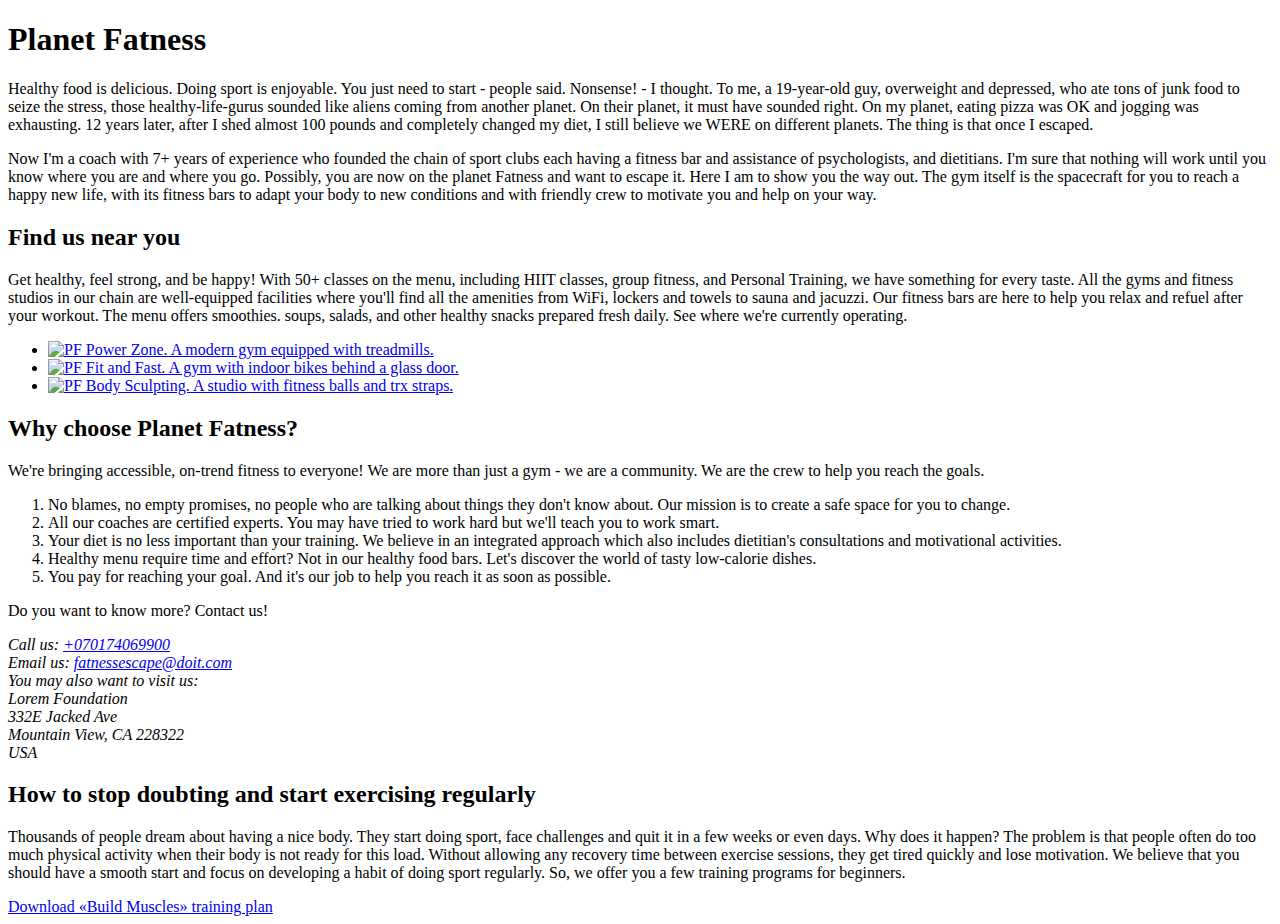
==== index.html @ dbf63983 "create index.html" ====
<!DOCTYPE html>
<html lang="en">
  <head>
    <meta charset="UTF-8" />
    <meta http-equiv="X-UA-Compatible" content="IE=edge" />
    <meta name="viewport" content="width=device-width, initial-scale=1.0" />
    <title>Document</title>
  </head>
  <body>
    <h1>Planet Fatness</h1>
    <p>
      Healthy food is delicious. Doing sport is enjoyable. You just need to
      start - people said. Nonsense! - I thought. To me, a 19-year-old guy,
      overweight and depressed, who ate tons of junk food to seize the stress,
      those healthy-life-gurus sounded like aliens coming from another planet.
      On their planet, it must have sounded right. On my planet, eating pizza
      was OK and jogging was exhausting. 12 years later, after I shed almost 100
      pounds and completely changed my diet, I still believe we WERE on
      different planets. The thing is that once I escaped.
    </p>
    <p>
      Now I'm a coach with 7+ years of experience who founded the chain of sport
      clubs each having a fitness bar and assistance of psychologists, and
      dietitians. I'm sure that nothing will work until you know where you are
      and where you go. Possibly, you are now on the planet Fatness and want to
      escape it. Here I am to show you the way out. The gym itself is the
      spacecraft for you to reach a happy new life, with its fitness bars to
      adapt your body to new conditions and with friendly crew to motivate you
      and help on your way.
    </p>
    <h2>Find us near you</h2>
    <p>
      Get healthy, feel strong, and be happy! With 50+ classes on the menu,
      including HIIT classes, group fitness, and Personal Training, we have
      something for every taste. All the gyms and fitness studios in our chain
      are well-equipped facilities where you'll find all the amenities from
      WiFi, lockers and towels to sauna and jacuzzi. Our fitness bars are here
      to help you relax and refuel after your workout. The menu offers
      smoothies. soups, salads, and other healthy snacks prepared fresh daily.
      See where we're currently operating.
    </p>
    <ul>
      <li>
        <a href="https://goo.gl/maps/qBnEfK5AingPLZgb9">
          <img
            src="https://ac.goit.global/fullstack/html-css-v2/module-1/autocheck/B031.jpg"
            alt="PF Power Zone. A modern gym equipped with treadmills."
            width="320"
        /></a>
      </li>
      <li>
        <a href="https://goo.gl/maps/WZ4K6XMvHU7FkgWB7">
          <img
            src="https://ac.goit.global/fullstack/html-css-v2/module-1/autocheck/B032.jpg"
            alt="PF Fit and Fast. A gym with indoor bikes behind a glass door."
            width="320"
          />
        </a>
      </li>
      <li>
        <a href="https://goo.gl/maps/UZqkiUqS6eWL5DJd7">
          <img
            src="https://ac.goit.global/fullstack/html-css-v2/module-1/autocheck/B033.jpg"
            alt="PF Body Sculpting. A studio with fitness balls and trx straps."
            width="320"
          />
        </a>
      </li>
    </ul>
    <h2>Why choose Planet Fatness?</h2>
    <p>
      We're bringing accessible, on-trend fitness to everyone! We are more than
      just a gym - we are a community. We are the crew to help you reach the
      goals.
    </p>
    <ol>
      <li>
        No blames, no empty promises, no people who are talking about things
        they don't know about. Our mission is to create a safe space for you to
        change.
      </li>
      <li>
        All our coaches are certified experts. You may have tried to work hard
        but we'll teach you to work smart.
      </li>
      <li>
        Your diet is no less important than your training. We believe in an
        integrated approach which also includes dietitian's consultations and
        motivational activities.
      </li>
      <li>
        Healthy menu require time and effort? Not in our healthy food bars.
        Let's discover the world of tasty low-calorie dishes.
      </li>
      <li>
        You pay for reaching your goal. And it's our job to help you reach it as
        soon as possible.
      </li>
    </ol>
    <p>Do you want to know more? Contact us!</p>
    <address>
      Call us: <a href="tel:+070174069900">+070174069900</a> <br />
      Email us:
      <a href="mailto:fatnessescape@doit.com">fatnessescape@doit.com</a> <br />
      You may also want to visit us: <br />
      Lorem Foundation <br />
      332E Jacked Ave <br />
      Mountain View, CA 228322 <br />
      USA
    </address>
    <h2>How to stop doubting and start exercising regularly</h2>
    <p>
      Thousands of people dream about having a nice body. They start doing
      sport, face challenges and quit it in a few weeks or even days. Why does
      it happen? The problem is that people often do too much physical activity
      when their body is not ready for this load. Without allowing any recovery
      time between exercise sessions, they get tired quickly and lose
      motivation. We believe that you should have a smooth start and focus on
      developing a habit of doing sport regularly. So, we offer you a few
      training programs for beginners.
    </p>
    <a
      href="https://ac.goit.global/fullstack/html-css-v2/module-1/autocheck/Build-Muscles.pdf"
      download="build-muscles-plan"
      >Download «Build Muscles» training plan</a
    >
  </body>
</html>
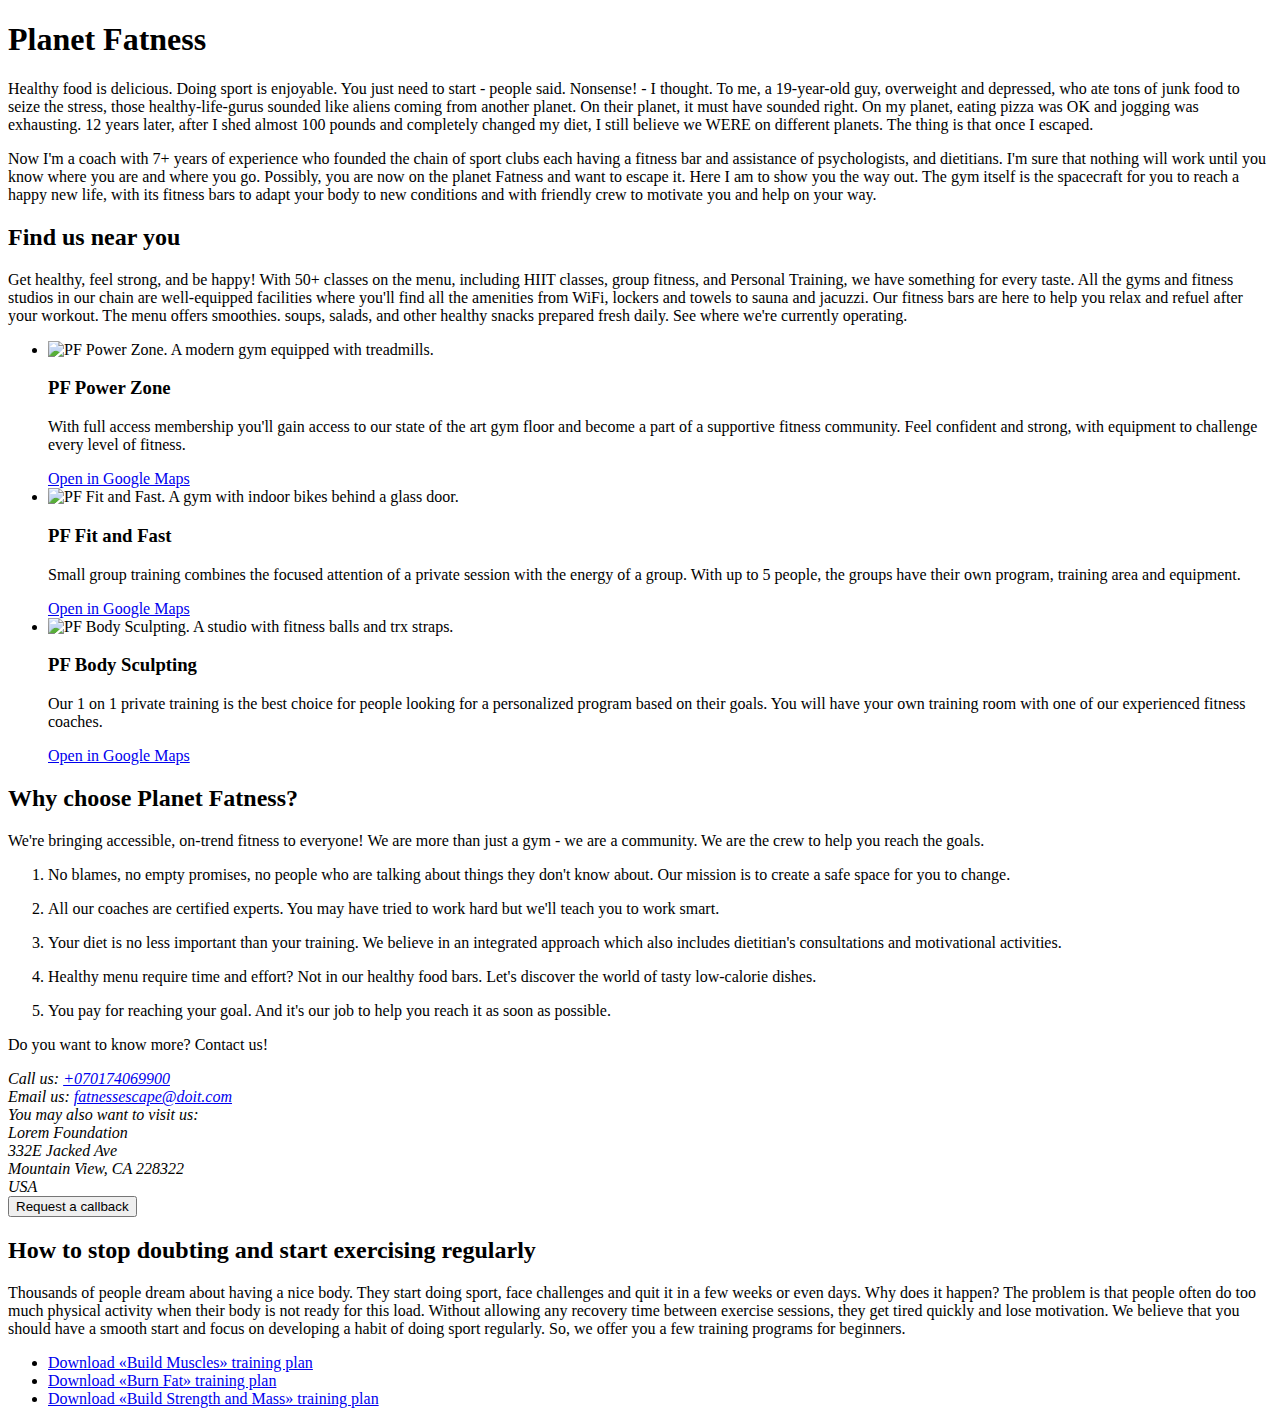
==== commit e2544e26: "modify index.html: add content, links" ====
--- a/index.html
+++ b/index.html
@@ -7,6 +7,7 @@
     <title>Document</title>
   </head>
   <body>
+    <!-- hero -->
     <h1>Planet Fatness</h1>
     <p>
       Healthy food is delicious. Doing sport is enjoyable. You just need to
@@ -28,6 +29,7 @@
       adapt your body to new conditions and with friendly crew to motivate you
       and help on your way.
     </p>
+    <!-- pics with links -->
     <h2>Find us near you</h2>
     <p>
       Get healthy, feel strong, and be happy! With 50+ classes on the menu,
@@ -41,32 +43,56 @@
     </p>
     <ul>
       <li>
-        <a href="https://goo.gl/maps/qBnEfK5AingPLZgb9">
-          <img
-            src="https://ac.goit.global/fullstack/html-css-v2/module-1/autocheck/B031.jpg"
-            alt="PF Power Zone. A modern gym equipped with treadmills."
-            width="320"
-        /></a>
-      </li>
-      <li>
-        <a href="https://goo.gl/maps/WZ4K6XMvHU7FkgWB7">
-          <img
-            src="https://ac.goit.global/fullstack/html-css-v2/module-1/autocheck/B032.jpg"
-            alt="PF Fit and Fast. A gym with indoor bikes behind a glass door."
-            width="320"
-          />
+        <img
+          src="https://ac.goit.global/fullstack/html-css-v2/module-1/autocheck/B031.jpg"
+          alt="PF Power Zone. A modern gym equipped with treadmills."
+          width="320"
+        />
+        <h3>PF Power Zone</h3>
+        <p>
+          With full access membership you'll gain access to our state of the art
+          gym floor and become a part of a supportive fitness community. Feel
+          confident and strong, with equipment to challenge every level of
+          fitness.
+        </p>
+        <a href="https://goo.gl/maps/qBnEfK5AingPLZgb9" target="_blank"
+          >Open in Google Maps
         </a>
       </li>
       <li>
-        <a href="https://goo.gl/maps/UZqkiUqS6eWL5DJd7">
-          <img
-            src="https://ac.goit.global/fullstack/html-css-v2/module-1/autocheck/B033.jpg"
-            alt="PF Body Sculpting. A studio with fitness balls and trx straps."
-            width="320"
-          />
+        <img
+          src="https://ac.goit.global/fullstack/html-css-v2/module-1/autocheck/B032.jpg"
+          alt="PF Fit and Fast. A gym with indoor bikes behind a glass door."
+          width="320"
+        />
+        <h3>PF Fit and Fast</h3>
+        <p>
+          Small group training combines the focused attention of a private
+          session with the energy of a group. With up to 5 people, the groups
+          have their own program, training area and equipment.
+        </p>
+        <a href="https://goo.gl/maps/WZ4K6XMvHU7FkgWB7" target="_blank">
+          Open in Google Maps
+        </a>
+      </li>
+      <li>
+        <img
+          src="https://ac.goit.global/fullstack/html-css-v2/module-1/autocheck/B033.jpg"
+          alt="PF Body Sculpting. A studio with fitness balls and trx straps."
+          width="320"
+        />
+        <h3>PF Body Sculpting</h3>
+        <p>
+          Our 1 on 1 private training is the best choice for people looking for
+          a personalized program based on their goals. You will have your own
+          training room with one of our experienced fitness coaches.
+        </p>
+        <a href="https://goo.gl/maps/UZqkiUqS6eWL5DJd7" target="_blank">
+          Open in Google Maps
         </a>
       </li>
     </ul>
+    <!-- why choose -->
     <h2>Why choose Planet Fatness?</h2>
     <p>
       We're bringing accessible, on-trend fitness to everyone! We are more than
@@ -75,26 +101,36 @@
     </p>
     <ol>
       <li>
-        No blames, no empty promises, no people who are talking about things
-        they don't know about. Our mission is to create a safe space for you to
-        change.
+        <p>
+          No blames, no empty promises, no people who are talking about things
+          they don't know about. Our mission is to create a safe space for you
+          to change.
+        </p>
       </li>
       <li>
-        All our coaches are certified experts. You may have tried to work hard
-        but we'll teach you to work smart.
+        <p>
+          All our coaches are certified experts. You may have tried to work hard
+          but we'll teach you to work smart.
+        </p>
       </li>
       <li>
-        Your diet is no less important than your training. We believe in an
-        integrated approach which also includes dietitian's consultations and
-        motivational activities.
+        <p>
+          Your diet is no less important than your training. We believe in an
+          integrated approach which also includes dietitian's consultations and
+          motivational activities.
+        </p>
       </li>
       <li>
-        Healthy menu require time and effort? Not in our healthy food bars.
-        Let's discover the world of tasty low-calorie dishes.
+        <p>
+          Healthy menu require time and effort? Not in our healthy food bars.
+          Let's discover the world of tasty low-calorie dishes.
+        </p>
       </li>
       <li>
-        You pay for reaching your goal. And it's our job to help you reach it as
-        soon as possible.
+        <p>
+          You pay for reaching your goal. And it's our job to help you reach it
+          as soon as possible.
+        </p>
       </li>
     </ol>
     <p>Do you want to know more? Contact us!</p>
@@ -108,6 +144,7 @@
       Mountain View, CA 228322 <br />
       USA
     </address>
+    <button type="button">Request a callback</button>
     <h2>How to stop doubting and start exercising regularly</h2>
     <p>
       Thousands of people dream about having a nice body. They start doing
@@ -119,10 +156,29 @@
       developing a habit of doing sport regularly. So, we offer you a few
       training programs for beginners.
     </p>
-    <a
-      href="https://ac.goit.global/fullstack/html-css-v2/module-1/autocheck/Build-Muscles.pdf"
-      download="build-muscles-plan"
-      >Download «Build Muscles» training plan</a
-    >
+    <!-- programs -->
+    <ul>
+      <li>
+        <a
+          href="https://ac.goit.global/fullstack/html-css-v2/module-1/autocheck/Build-Muscles.pdf"
+          download="build-muscles-plan"
+          >Download «Build Muscles» training plan</a
+        >
+      </li>
+      <li>
+        <a
+          href="https://ac.goit.global/fullstack/html-css-v2/module-1/autocheck/Burn-Fat.pdf"
+          download="burn-fat-plan"
+          >Download «Burn Fat» training plan</a
+        >
+      </li>
+      <li>
+        <a
+          href="https://ac.goit.global/fullstack/html-css-v2/module-1/autocheck/Build-Strength&Mass.pdf"
+          download="strength-and-mass-plan"
+          >Download «Build Strength and Mass» training plan</a
+        >
+      </li>
+    </ul>
   </body>
 </html>
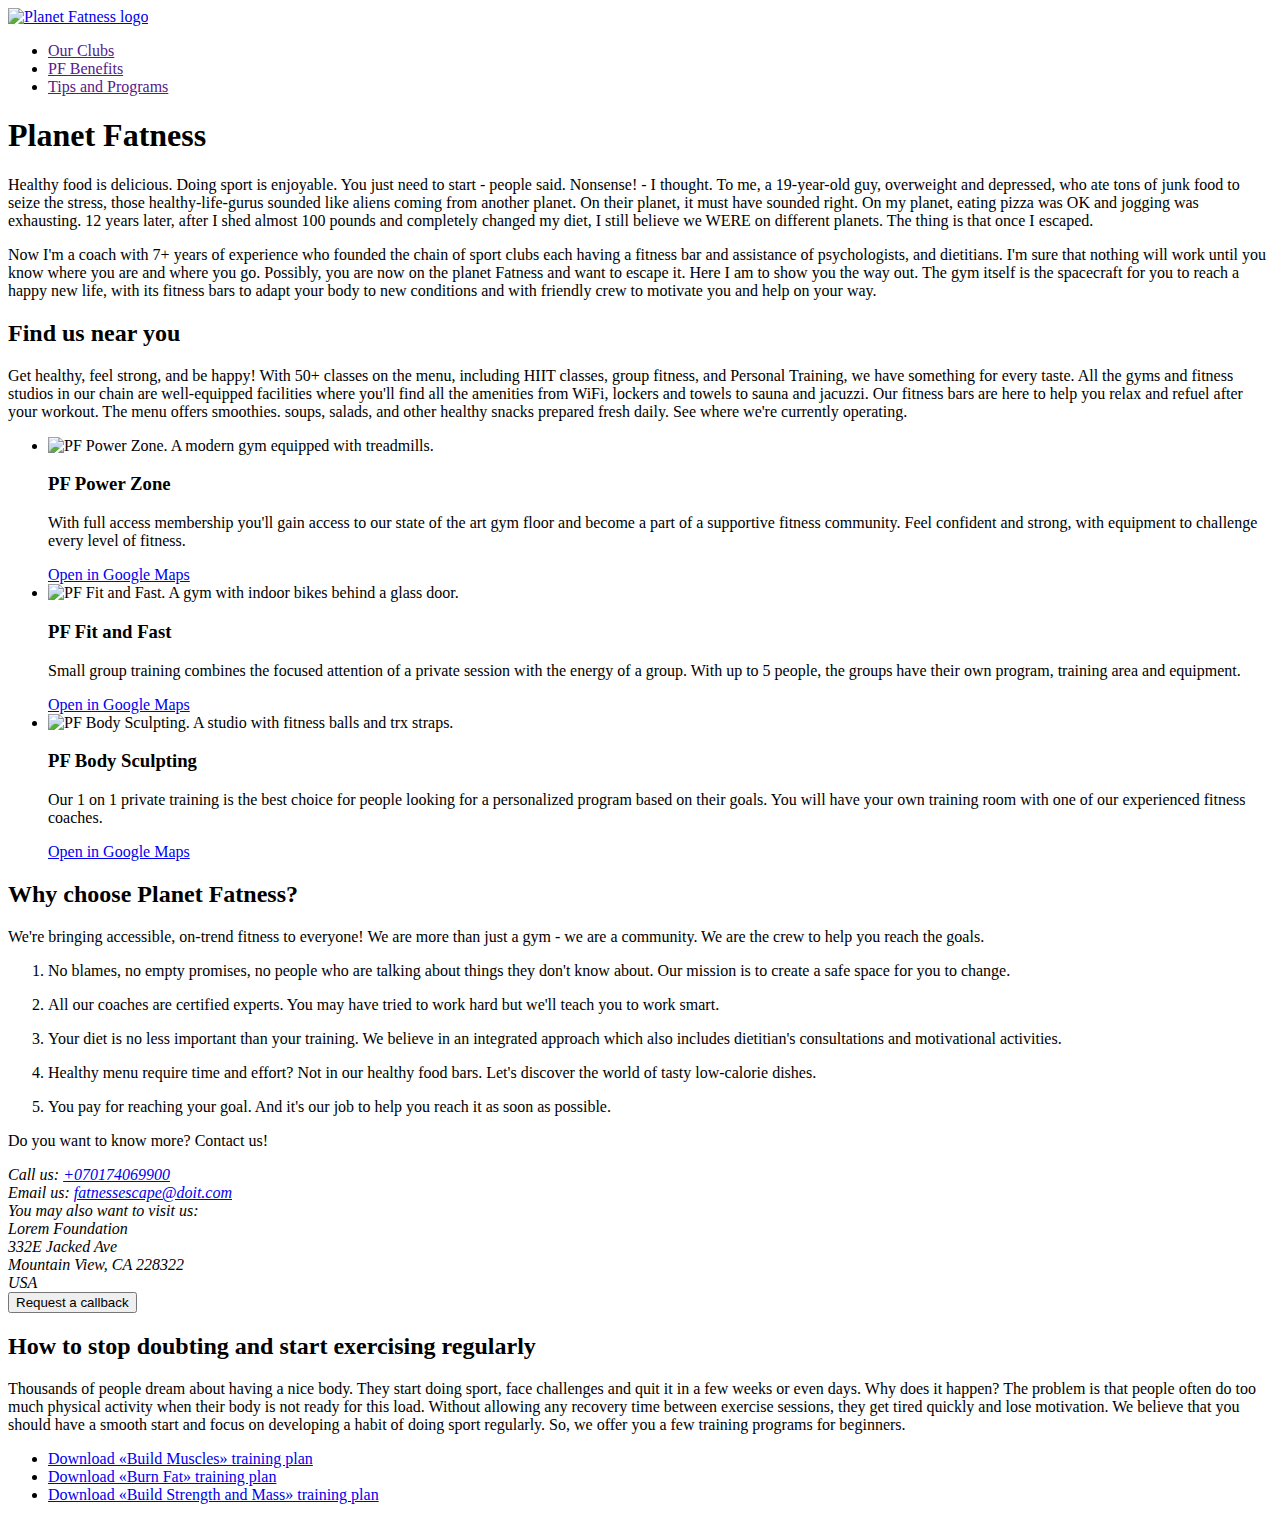
==== commit 3d22b6dd: "add header with logo and nav" ====
--- a/index.html
+++ b/index.html
@@ -7,6 +7,27 @@
     <title>Document</title>
   </head>
   <body>
+    <header>
+      <!-- logo -->
+      <a href="/">
+        <img
+          src="https://ac.goit.global/fullstack/html-css-v2/module-1/autocheck/b04pflogo.svg"
+          alt="Planet Fatness logo"
+          width="40"
+          height="40"
+        />
+      </a>
+      <!-- nav -->
+      <nav>
+        <ul>
+          <li>
+            <a href="">Our Clubs</a>
+          </li>
+          <li><a href="">PF Benefits</a></li>
+          <li><a href="">Tips and Programs</a></li>
+        </ul>
+      </nav>
+    </header>
     <!-- hero -->
     <h1>Planet Fatness</h1>
     <p>
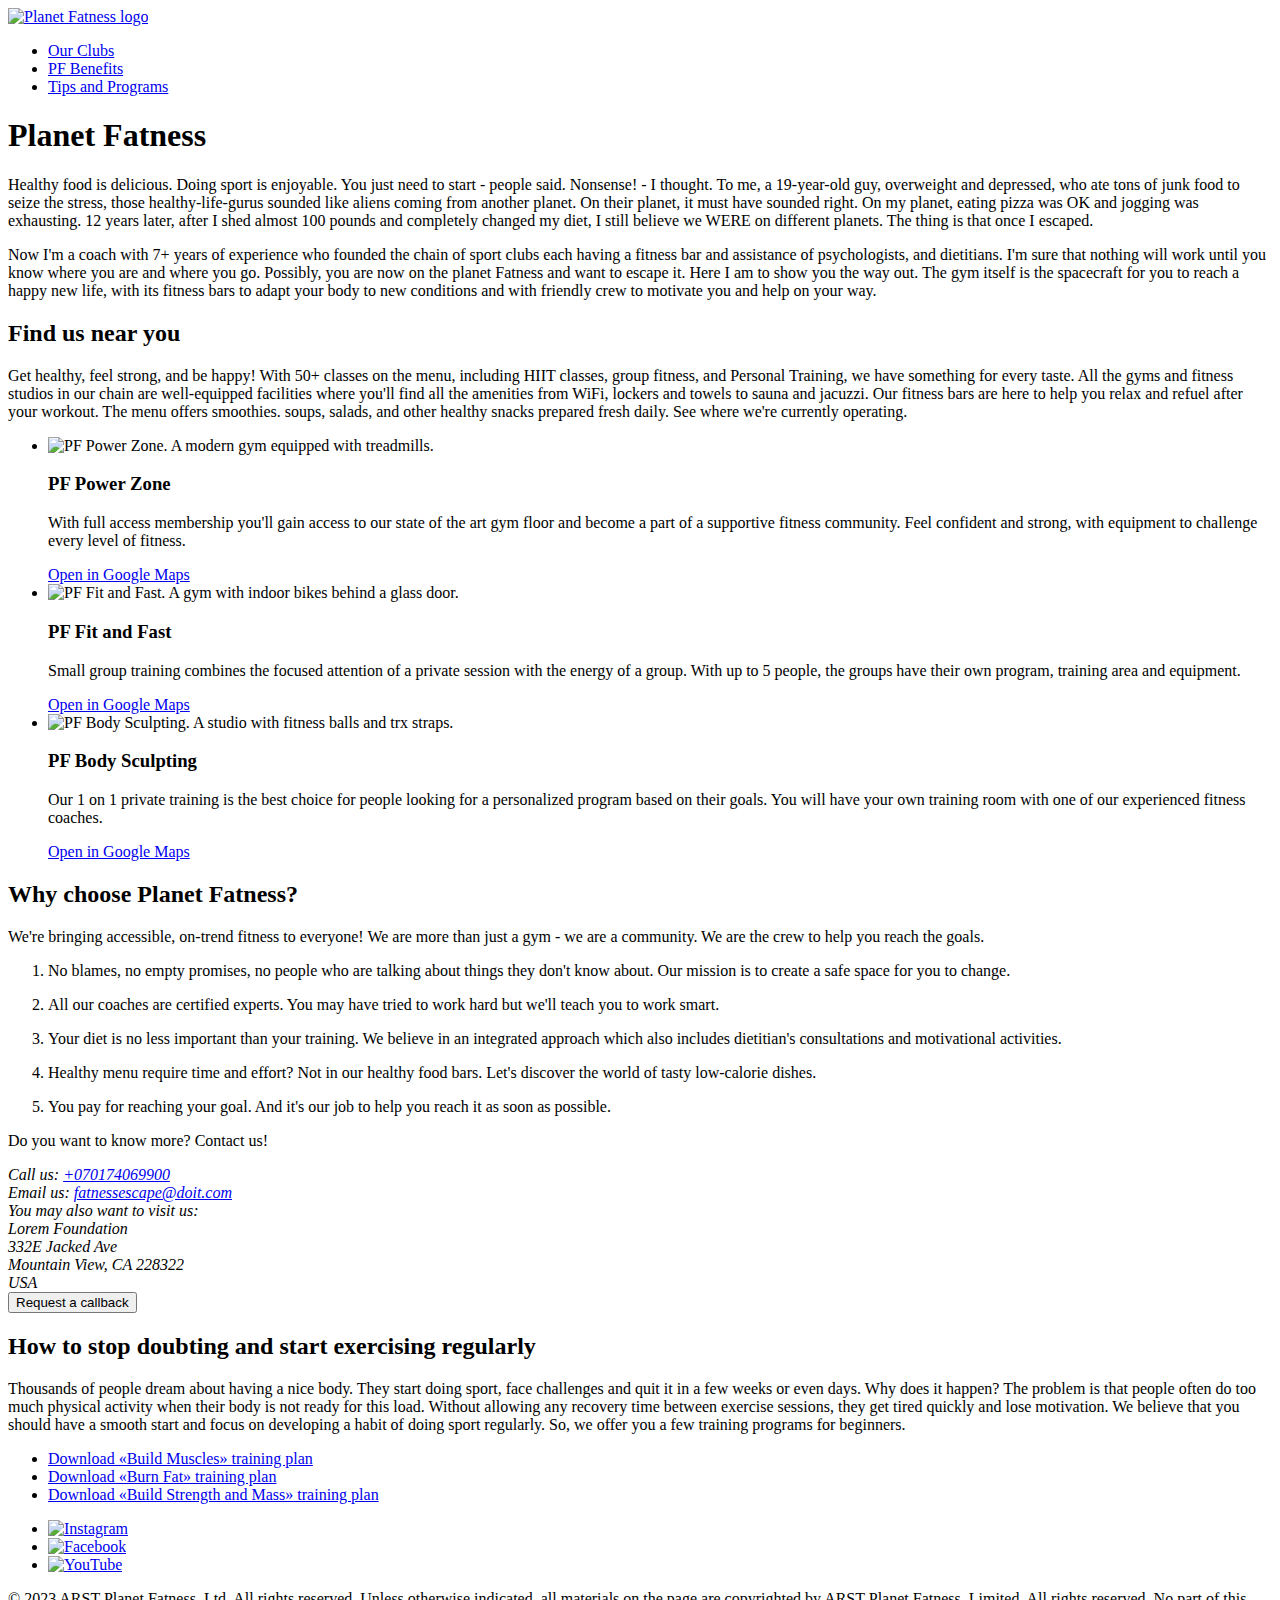
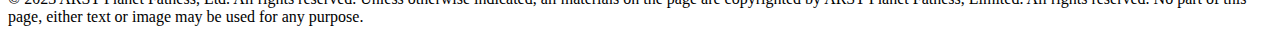
==== commit a1a33381: "add nav anchors, main, footer and sections - all the structural markup needed" ====
--- a/index.html
+++ b/index.html
@@ -21,185 +21,239 @@
       <nav>
         <ul>
           <li>
-            <a href="">Our Clubs</a>
-          </li>
-          <li><a href="">PF Benefits</a></li>
-          <li><a href="">Tips and Programs</a></li>
+            <a href="#clubs">Our Clubs</a>
+          </li>
+          <li><a href="#benefits">PF Benefits</a></li>
+          <li><a href="#programs">Tips and Programs</a></li>
         </ul>
       </nav>
     </header>
-    <!-- hero -->
-    <h1>Planet Fatness</h1>
-    <p>
-      Healthy food is delicious. Doing sport is enjoyable. You just need to
-      start - people said. Nonsense! - I thought. To me, a 19-year-old guy,
-      overweight and depressed, who ate tons of junk food to seize the stress,
-      those healthy-life-gurus sounded like aliens coming from another planet.
-      On their planet, it must have sounded right. On my planet, eating pizza
-      was OK and jogging was exhausting. 12 years later, after I shed almost 100
-      pounds and completely changed my diet, I still believe we WERE on
-      different planets. The thing is that once I escaped.
-    </p>
-    <p>
-      Now I'm a coach with 7+ years of experience who founded the chain of sport
-      clubs each having a fitness bar and assistance of psychologists, and
-      dietitians. I'm sure that nothing will work until you know where you are
-      and where you go. Possibly, you are now on the planet Fatness and want to
-      escape it. Here I am to show you the way out. The gym itself is the
-      spacecraft for you to reach a happy new life, with its fitness bars to
-      adapt your body to new conditions and with friendly crew to motivate you
-      and help on your way.
-    </p>
-    <!-- pics with links -->
-    <h2>Find us near you</h2>
-    <p>
-      Get healthy, feel strong, and be happy! With 50+ classes on the menu,
-      including HIIT classes, group fitness, and Personal Training, we have
-      something for every taste. All the gyms and fitness studios in our chain
-      are well-equipped facilities where you'll find all the amenities from
-      WiFi, lockers and towels to sauna and jacuzzi. Our fitness bars are here
-      to help you relax and refuel after your workout. The menu offers
-      smoothies. soups, salads, and other healthy snacks prepared fresh daily.
-      See where we're currently operating.
-    </p>
-    <ul>
-      <li>
-        <img
-          src="https://ac.goit.global/fullstack/html-css-v2/module-1/autocheck/B031.jpg"
-          alt="PF Power Zone. A modern gym equipped with treadmills."
-          width="320"
-        />
-        <h3>PF Power Zone</h3>
+    <main>
+      <!-- hero -->
+      <h1>Planet Fatness</h1>
+      <p>
+        Healthy food is delicious. Doing sport is enjoyable. You just need to
+        start - people said. Nonsense! - I thought. To me, a 19-year-old guy,
+        overweight and depressed, who ate tons of junk food to seize the stress,
+        those healthy-life-gurus sounded like aliens coming from another planet.
+        On their planet, it must have sounded right. On my planet, eating pizza
+        was OK and jogging was exhausting. 12 years later, after I shed almost
+        100 pounds and completely changed my diet, I still believe we WERE on
+        different planets. The thing is that once I escaped.
+      </p>
+      <p>
+        Now I'm a coach with 7+ years of experience who founded the chain of
+        sport clubs each having a fitness bar and assistance of psychologists,
+        and dietitians. I'm sure that nothing will work until you know where you
+        are and where you go. Possibly, you are now on the planet Fatness and
+        want to escape it. Here I am to show you the way out. The gym itself is
+        the spacecraft for you to reach a happy new life, with its fitness bars
+        to adapt your body to new conditions and with friendly crew to motivate
+        you and help on your way.
+      </p>
+      <section>
+        <h2 id="clubs">Find us near you</h2>
         <p>
-          With full access membership you'll gain access to our state of the art
-          gym floor and become a part of a supportive fitness community. Feel
-          confident and strong, with equipment to challenge every level of
-          fitness.
+          Get healthy, feel strong, and be happy! With 50+ classes on the menu,
+          including HIIT classes, group fitness, and Personal Training, we have
+          something for every taste. All the gyms and fitness studios in our
+          chain are well-equipped facilities where you'll find all the amenities
+          from WiFi, lockers and towels to sauna and jacuzzi. Our fitness bars
+          are here to help you relax and refuel after your workout. The menu
+          offers smoothies. soups, salads, and other healthy snacks prepared
+          fresh daily. See where we're currently operating.
         </p>
-        <a href="https://goo.gl/maps/qBnEfK5AingPLZgb9" target="_blank"
-          >Open in Google Maps
-        </a>
-      </li>
-      <li>
-        <img
-          src="https://ac.goit.global/fullstack/html-css-v2/module-1/autocheck/B032.jpg"
-          alt="PF Fit and Fast. A gym with indoor bikes behind a glass door."
-          width="320"
-        />
-        <h3>PF Fit and Fast</h3>
+        <!-- pics with links -->
+        <ul>
+          <li>
+            <img
+              src="https://ac.goit.global/fullstack/html-css-v2/module-1/autocheck/B031.jpg"
+              alt="PF Power Zone. A modern gym equipped with treadmills."
+              width="320"
+            />
+            <h3>PF Power Zone</h3>
+            <p>
+              With full access membership you'll gain access to our state of the
+              art gym floor and become a part of a supportive fitness community.
+              Feel confident and strong, with equipment to challenge every level
+              of fitness.
+            </p>
+            <a href="https://goo.gl/maps/qBnEfK5AingPLZgb9" target="_blank"
+              >Open in Google Maps
+            </a>
+          </li>
+          <li>
+            <img
+              src="https://ac.goit.global/fullstack/html-css-v2/module-1/autocheck/B032.jpg"
+              alt="PF Fit and Fast. A gym with indoor bikes behind a glass door."
+              width="320"
+            />
+            <h3>PF Fit and Fast</h3>
+            <p>
+              Small group training combines the focused attention of a private
+              session with the energy of a group. With up to 5 people, the
+              groups have their own program, training area and equipment.
+            </p>
+            <a href="https://goo.gl/maps/WZ4K6XMvHU7FkgWB7" target="_blank">
+              Open in Google Maps
+            </a>
+          </li>
+          <li>
+            <img
+              src="https://ac.goit.global/fullstack/html-css-v2/module-1/autocheck/B033.jpg"
+              alt="PF Body Sculpting. A studio with fitness balls and trx straps."
+              width="320"
+            />
+            <h3>PF Body Sculpting</h3>
+            <p>
+              Our 1 on 1 private training is the best choice for people looking
+              for a personalized program based on their goals. You will have
+              your own training room with one of our experienced fitness
+              coaches.
+            </p>
+            <a href="https://goo.gl/maps/UZqkiUqS6eWL5DJd7" target="_blank">
+              Open in Google Maps
+            </a>
+          </li>
+        </ul>
+      </section>
+      <section>
+        <!-- why choose -->
+        <h2 id="benefits">Why choose Planet Fatness?</h2>
         <p>
-          Small group training combines the focused attention of a private
-          session with the energy of a group. With up to 5 people, the groups
-          have their own program, training area and equipment.
+          We're bringing accessible, on-trend fitness to everyone! We are more
+          than just a gym - we are a community. We are the crew to help you
+          reach the goals.
         </p>
-        <a href="https://goo.gl/maps/WZ4K6XMvHU7FkgWB7" target="_blank">
-          Open in Google Maps
-        </a>
-      </li>
-      <li>
-        <img
-          src="https://ac.goit.global/fullstack/html-css-v2/module-1/autocheck/B033.jpg"
-          alt="PF Body Sculpting. A studio with fitness balls and trx straps."
-          width="320"
-        />
-        <h3>PF Body Sculpting</h3>
+        <ol>
+          <li>
+            <p>
+              No blames, no empty promises, no people who are talking about
+              things they don't know about. Our mission is to create a safe
+              space for you to change.
+            </p>
+          </li>
+          <li>
+            <p>
+              All our coaches are certified experts. You may have tried to work
+              hard but we'll teach you to work smart.
+            </p>
+          </li>
+          <li>
+            <p>
+              Your diet is no less important than your training. We believe in
+              an integrated approach which also includes dietitian's
+              consultations and motivational activities.
+            </p>
+          </li>
+          <li>
+            <p>
+              Healthy menu require time and effort? Not in our healthy food
+              bars. Let's discover the world of tasty low-calorie dishes.
+            </p>
+          </li>
+          <li>
+            <p>
+              You pay for reaching your goal. And it's our job to help you reach
+              it as soon as possible.
+            </p>
+          </li>
+        </ol>
+        <p>Do you want to know more? Contact us!</p>
+        <address>
+          Call us: <a href="tel:+070174069900">+070174069900</a> <br />
+          Email us:
+          <a href="mailto:fatnessescape@doit.com">fatnessescape@doit.com</a>
+          <br />
+          You may also want to visit us: <br />
+          Lorem Foundation <br />
+          332E Jacked Ave <br />
+          Mountain View, CA 228322 <br />
+          USA
+        </address>
+        <button type="button">Request a callback</button>
+      </section>
+      <section>
+        <h2 id="programs">
+          How to stop doubting and start exercising regularly
+        </h2>
         <p>
-          Our 1 on 1 private training is the best choice for people looking for
-          a personalized program based on their goals. You will have your own
-          training room with one of our experienced fitness coaches.
+          Thousands of people dream about having a nice body. They start doing
+          sport, face challenges and quit it in a few weeks or even days. Why
+          does it happen? The problem is that people often do too much physical
+          activity when their body is not ready for this load. Without allowing
+          any recovery time between exercise sessions, they get tired quickly
+          and lose motivation. We believe that you should have a smooth start
+          and focus on developing a habit of doing sport regularly. So, we offer
+          you a few training programs for beginners.
         </p>
-        <a href="https://goo.gl/maps/UZqkiUqS6eWL5DJd7" target="_blank">
-          Open in Google Maps
-        </a>
-      </li>
-    </ul>
-    <!-- why choose -->
-    <h2>Why choose Planet Fatness?</h2>
-    <p>
-      We're bringing accessible, on-trend fitness to everyone! We are more than
-      just a gym - we are a community. We are the crew to help you reach the
-      goals.
-    </p>
-    <ol>
-      <li>
-        <p>
-          No blames, no empty promises, no people who are talking about things
-          they don't know about. Our mission is to create a safe space for you
-          to change.
-        </p>
-      </li>
-      <li>
-        <p>
-          All our coaches are certified experts. You may have tried to work hard
-          but we'll teach you to work smart.
-        </p>
-      </li>
-      <li>
-        <p>
-          Your diet is no less important than your training. We believe in an
-          integrated approach which also includes dietitian's consultations and
-          motivational activities.
-        </p>
-      </li>
-      <li>
-        <p>
-          Healthy menu require time and effort? Not in our healthy food bars.
-          Let's discover the world of tasty low-calorie dishes.
-        </p>
-      </li>
-      <li>
-        <p>
-          You pay for reaching your goal. And it's our job to help you reach it
-          as soon as possible.
-        </p>
-      </li>
-    </ol>
-    <p>Do you want to know more? Contact us!</p>
-    <address>
-      Call us: <a href="tel:+070174069900">+070174069900</a> <br />
-      Email us:
-      <a href="mailto:fatnessescape@doit.com">fatnessescape@doit.com</a> <br />
-      You may also want to visit us: <br />
-      Lorem Foundation <br />
-      332E Jacked Ave <br />
-      Mountain View, CA 228322 <br />
-      USA
-    </address>
-    <button type="button">Request a callback</button>
-    <h2>How to stop doubting and start exercising regularly</h2>
-    <p>
-      Thousands of people dream about having a nice body. They start doing
-      sport, face challenges and quit it in a few weeks or even days. Why does
-      it happen? The problem is that people often do too much physical activity
-      when their body is not ready for this load. Without allowing any recovery
-      time between exercise sessions, they get tired quickly and lose
-      motivation. We believe that you should have a smooth start and focus on
-      developing a habit of doing sport regularly. So, we offer you a few
-      training programs for beginners.
-    </p>
-    <!-- programs -->
-    <ul>
-      <li>
-        <a
-          href="https://ac.goit.global/fullstack/html-css-v2/module-1/autocheck/Build-Muscles.pdf"
-          download="build-muscles-plan"
-          >Download «Build Muscles» training plan</a
-        >
-      </li>
-      <li>
-        <a
-          href="https://ac.goit.global/fullstack/html-css-v2/module-1/autocheck/Burn-Fat.pdf"
-          download="burn-fat-plan"
-          >Download «Burn Fat» training plan</a
-        >
-      </li>
-      <li>
-        <a
-          href="https://ac.goit.global/fullstack/html-css-v2/module-1/autocheck/Build-Strength&Mass.pdf"
-          download="strength-and-mass-plan"
-          >Download «Build Strength and Mass» training plan</a
-        >
-      </li>
-    </ul>
+        <!-- programs -->
+        <ul>
+          <li>
+            <a
+              href="https://ac.goit.global/fullstack/html-css-v2/module-1/autocheck/Build-Muscles.pdf"
+              download="build-muscles-plan"
+              >Download «Build Muscles» training plan</a
+            >
+          </li>
+          <li>
+            <a
+              href="https://ac.goit.global/fullstack/html-css-v2/module-1/autocheck/Burn-Fat.pdf"
+              download="burn-fat-plan"
+              >Download «Burn Fat» training plan</a
+            >
+          </li>
+          <li>
+            <a
+              href="https://ac.goit.global/fullstack/html-css-v2/module-1/autocheck/Build-Strength&Mass.pdf"
+              download="strength-and-mass-plan"
+              >Download «Build Strength and Mass» training plan</a
+            >
+          </li>
+        </ul>
+      </section>
+    </main>
+    <footer>
+      <ul>
+        <li>
+          <a href="https://www.instagram.com/" target="_blank">
+            <img
+              src="https://ac.goit.global/fullstack/html-css-v2/module-1/autocheck/b04insta.svg"
+              alt="Instagram"
+              width="32"
+              height="32"
+            />
+          </a>
+        </li>
+        <li>
+          <a href="https://www.facebook.com/" target="_blank">
+            <img
+              src="https://ac.goit.global/fullstack/html-css-v2/module-1/autocheck/b04facebook.svg"
+              alt="Facebook"
+              width="32"
+              height="32"
+            />
+          </a>
+        </li>
+        <li>
+          <a href="https://www.youtube.com/" target="_blank">
+            <img
+              src="https://ac.goit.global/fullstack/html-css-v2/module-1/autocheck/b04youtube.svg"
+              alt="YouTube"
+              width="32"
+              height="32"
+            />
+          </a>
+        </li>
+      </ul>
+      <p>
+        &copy; 2023 ARST Planet Fatness, Ltd. All rights reserved. Unless
+        otherwise indicated, all materials on the page are copyrighted by ARST
+        Planet Fatness, Limited. All rights reserved. No part of this page,
+        either text or image may be used for any purpose.
+      </p>
+    </footer>
   </body>
+
+  <!-- add anchors and main -->
 </html>
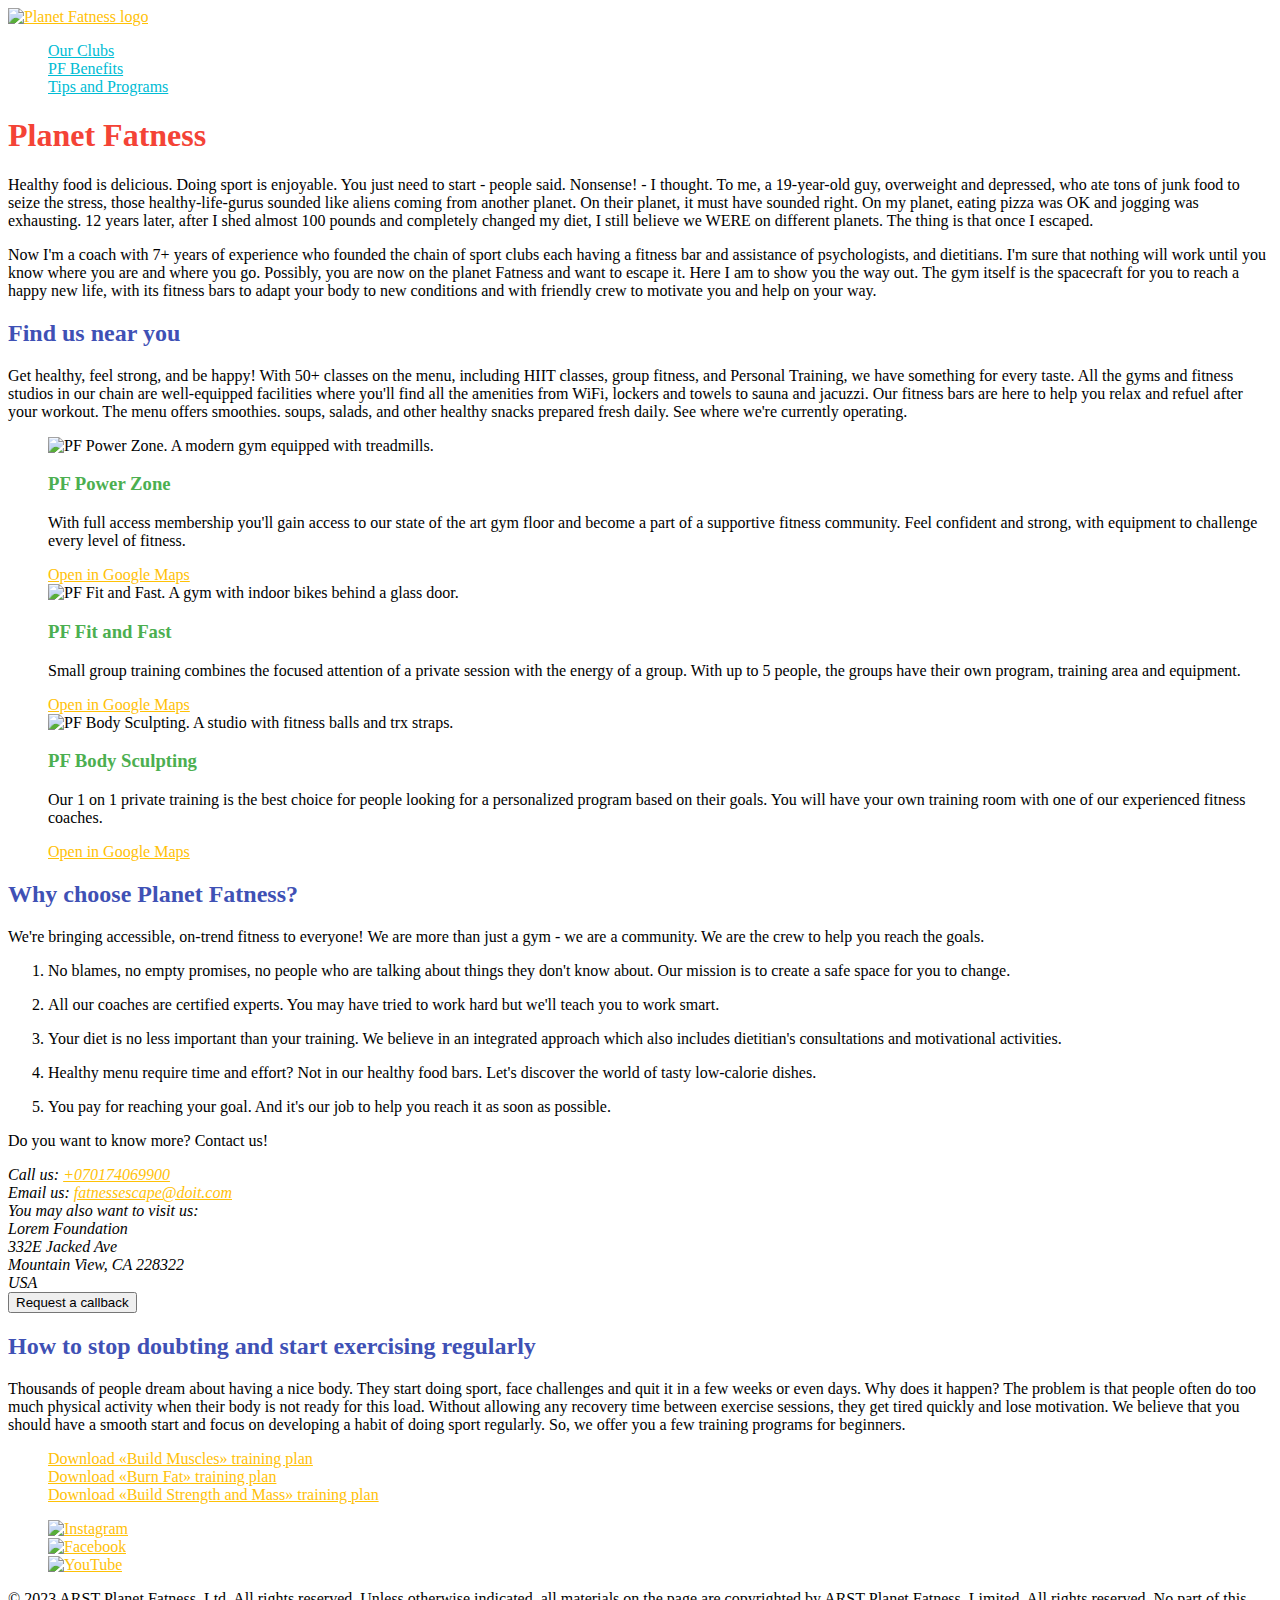
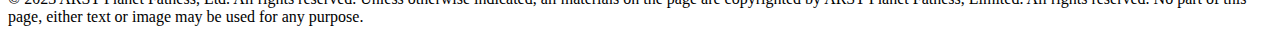
==== commit 4fad2637: "add prettier.json and styles.css" ====
--- a/index.html
+++ b/index.html
@@ -3,11 +3,15 @@
   <head>
     <meta charset="UTF-8" />
     <meta http-equiv="X-UA-Compatible" content="IE=edge" />
-    <meta name="viewport" content="width=device-width, initial-scale=1.0" />
-    <title>Document</title>
+    <meta
+      name="description"
+      content="Planet Fatness description meta tag content"
+    />
+    <title>Planet Fatness is the place for beginners and pros!</title>
+    <link rel="stylesheet" href="./css/styles.css" />
   </head>
   <body>
-    <header>
+    <header class="page-header">
       <!-- logo -->
       <a href="/">
         <img
@@ -19,18 +23,18 @@
       </a>
       <!-- nav -->
       <nav>
-        <ul>
-          <li>
-            <a href="#clubs">Our Clubs</a>
-          </li>
-          <li><a href="#benefits">PF Benefits</a></li>
-          <li><a href="#programs">Tips and Programs</a></li>
+        <ul class="page-nav">
+          <li>
+            <a href="#clubs" class="link">Our Clubs</a>
+          </li>
+          <li><a href="#benefits" class="link">PF Benefits</a></li>
+          <li><a href="#programs" class="link">Tips and Programs</a></li>
         </ul>
       </nav>
     </header>
     <main>
       <!-- hero -->
-      <h1>Planet Fatness</h1>
+      <h1 class="page-title">Planet Fatness</h1>
       <p>
         Healthy food is delicious. Doing sport is enjoyable. You just need to
         start - people said. Nonsense! - I thought. To me, a 19-year-old guy,
@@ -52,7 +56,7 @@
         you and help on your way.
       </p>
       <section>
-        <h2 id="clubs">Find us near you</h2>
+        <h2 id="clubs" class="section-title">Find us near you</h2>
         <p>
           Get healthy, feel strong, and be happy! With 50+ classes on the menu,
           including HIIT classes, group fitness, and Personal Training, we have
@@ -64,7 +68,7 @@
           fresh daily. See where we're currently operating.
         </p>
         <!-- pics with links -->
-        <ul>
+        <ul class="club-list">
           <li>
             <img
               src="https://ac.goit.global/fullstack/html-css-v2/module-1/autocheck/B031.jpg"
@@ -78,7 +82,10 @@
               Feel confident and strong, with equipment to challenge every level
               of fitness.
             </p>
-            <a href="https://goo.gl/maps/qBnEfK5AingPLZgb9" target="_blank"
+            <a
+              href="https://goo.gl/maps/qBnEfK5AingPLZgb9"
+              target="_blank"
+              class="link"
               >Open in Google Maps
             </a>
           </li>
@@ -94,7 +101,11 @@
               session with the energy of a group. With up to 5 people, the
               groups have their own program, training area and equipment.
             </p>
-            <a href="https://goo.gl/maps/WZ4K6XMvHU7FkgWB7" target="_blank">
+            <a
+              href="https://goo.gl/maps/WZ4K6XMvHU7FkgWB7"
+              target="_blank"
+              class="link"
+            >
               Open in Google Maps
             </a>
           </li>
@@ -111,7 +122,11 @@
               your own training room with one of our experienced fitness
               coaches.
             </p>
-            <a href="https://goo.gl/maps/UZqkiUqS6eWL5DJd7" target="_blank">
+            <a
+              href="https://goo.gl/maps/UZqkiUqS6eWL5DJd7"
+              target="_blank"
+              class="link"
+            >
               Open in Google Maps
             </a>
           </li>
@@ -119,7 +134,7 @@
       </section>
       <section>
         <!-- why choose -->
-        <h2 id="benefits">Why choose Planet Fatness?</h2>
+        <h2 id="benefits" class="section-title">Why choose Planet Fatness?</h2>
         <p>
           We're bringing accessible, on-trend fitness to everyone! We are more
           than just a gym - we are a community. We are the crew to help you
@@ -174,7 +189,7 @@
         <button type="button">Request a callback</button>
       </section>
       <section>
-        <h2 id="programs">
+        <h2 id="programs" class="section-title">
           How to stop doubting and start exercising regularly
         </h2>
         <p>
@@ -254,6 +269,4 @@
       </p>
     </footer>
   </body>
-
-  <!-- add anchors and main -->
 </html>
--- a/css/styles.css
+++ b/css/styles.css
@@ -0,0 +1,38 @@
+h1 {
+  color: #f44336;
+}
+h2 {
+  color: #3f51b5;
+}
+h3 {
+  color: #4caf50;
+}
+
+a {
+  color: #ffc107;
+}
+/* header {
+  background-color: #f5f5f5;
+} */
+
+/* nav {
+  background-color: rgba(0, 0, 255, 0.3);
+} */
+
+ul {
+  list-style-type: none;
+}
+
+.page-nav .link {
+  color: #00bcd4;
+}
+.page-nav .link:hover {
+  color: #18ffff;
+}
+
+.club-list .link {
+  color: #ffc107;
+}
+.club-list .link:hover {
+  color: #f57f17;
+}
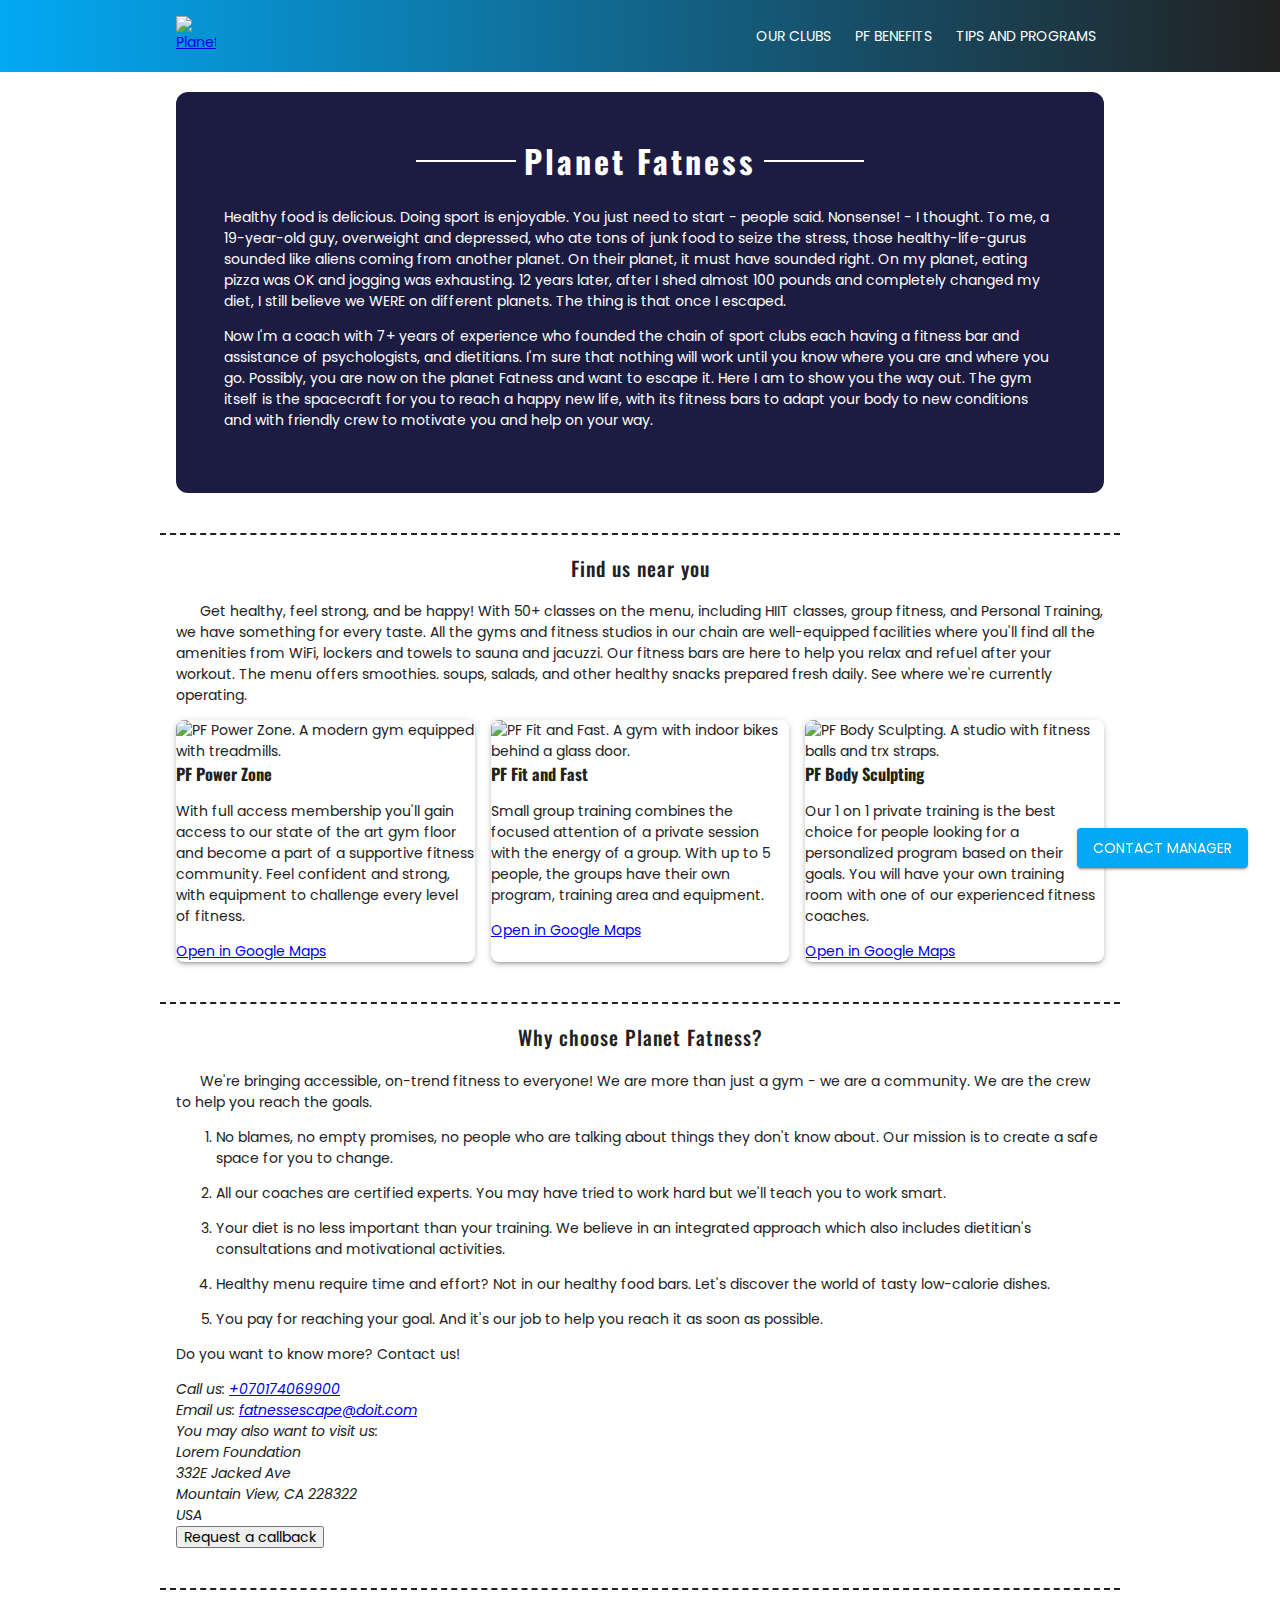
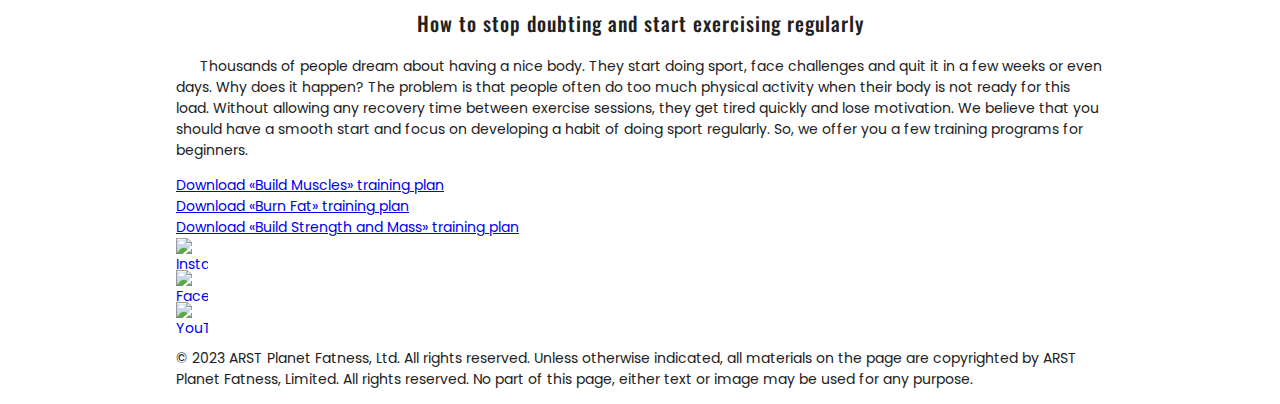
==== commit 2cec872c: "html markup + 50%css" ====
--- a/index.html
+++ b/index.html
@@ -8,56 +8,75 @@
       content="Planet Fatness description meta tag content"
     />
     <title>Planet Fatness is the place for beginners and pros!</title>
+    <link rel="preconnect" href="https://fonts.googleapis.com" />
+    <link rel="preconnect" href="https://fonts.gstatic.com" crossorigin />
+    <link
+      href="https://fonts.googleapis.com/css2?family=Oswald:wght@500;700&family=Poppins:wght@400;500&display=swap"
+      rel="stylesheet"
+    />
+    <link
+      rel="stylesheet"
+      href="https://cdn.jsdelivr.net/npm/modern-normalize@2.0.0/modern-normalize.min.css"
+    />
     <link rel="stylesheet" href="./css/styles.css" />
   </head>
   <body>
     <header class="page-header">
-      <!-- logo -->
-      <a href="/">
-        <img
-          src="https://ac.goit.global/fullstack/html-css-v2/module-1/autocheck/b04pflogo.svg"
-          alt="Planet Fatness logo"
-          width="40"
-          height="40"
-        />
-      </a>
-      <!-- nav -->
-      <nav>
-        <ul class="page-nav">
-          <li>
-            <a href="#clubs" class="link">Our Clubs</a>
-          </li>
-          <li><a href="#benefits" class="link">PF Benefits</a></li>
-          <li><a href="#programs" class="link">Tips and Programs</a></li>
-        </ul>
-      </nav>
+      <div class="container">
+        <div class="header-logo">
+          <a href="/">
+            <img
+              src="https://ac.goit.global/fullstack/html-css-v2/module-1/autocheck/b04pflogo.svg"
+              alt="Planet Fatness logo"
+              width="40"
+              height="40"
+            />
+          </a>
+        </div>
+        <div>
+          <nav>
+            <ul class="page-nav">
+              <li>
+                <a href="#clubs" class="link">Our Clubs</a>
+              </li>
+              <li><a href="#benefits" class="link">PF Benefits</a></li>
+              <li><a href="#programs" class="link">Tips and Programs</a></li>
+            </ul>
+          </nav>
+        </div>
+      </div>
     </header>
     <main>
-      <!-- hero -->
-      <h1 class="page-title">Planet Fatness</h1>
-      <p>
-        Healthy food is delicious. Doing sport is enjoyable. You just need to
-        start - people said. Nonsense! - I thought. To me, a 19-year-old guy,
-        overweight and depressed, who ate tons of junk food to seize the stress,
-        those healthy-life-gurus sounded like aliens coming from another planet.
-        On their planet, it must have sounded right. On my planet, eating pizza
-        was OK and jogging was exhausting. 12 years later, after I shed almost
-        100 pounds and completely changed my diet, I still believe we WERE on
-        different planets. The thing is that once I escaped.
-      </p>
-      <p>
-        Now I'm a coach with 7+ years of experience who founded the chain of
-        sport clubs each having a fitness bar and assistance of psychologists,
-        and dietitians. I'm sure that nothing will work until you know where you
-        are and where you go. Possibly, you are now on the planet Fatness and
-        want to escape it. Here I am to show you the way out. The gym itself is
-        the spacecraft for you to reach a happy new life, with its fitness bars
-        to adapt your body to new conditions and with friendly crew to motivate
-        you and help on your way.
-      </p>
-      <section>
+      <button type="button" class="manager-chat-button">Contact manager</button>
+      <div class="container">
+        <div class="hero">
+          <h1 class="hero-title">Planet Fatness</h1>
+          <p>
+            Healthy food is delicious. Doing sport is enjoyable. You just need
+            to start - people said. Nonsense! - I thought. To me, a 19-year-old
+            guy, overweight and depressed, who ate tons of junk food to seize
+            the stress, those healthy-life-gurus sounded like aliens coming from
+            another planet. On their planet, it must have sounded right. On my
+            planet, eating pizza was OK and jogging was exhausting. 12 years
+            later, after I shed almost 100 pounds and completely changed my
+            diet, I still believe we WERE on different planets. The thing is
+            that once I escaped.
+          </p>
+          <p>
+            Now I'm a coach with 7+ years of experience who founded the chain of
+            sport clubs each having a fitness bar and assistance of
+            psychologists, and dietitians. I'm sure that nothing will work until
+            you know where you are and where you go. Possibly, you are now on
+            the planet Fatness and want to escape it. Here I am to show you the
+            way out. The gym itself is the spacecraft for you to reach a happy
+            new life, with its fitness bars to adapt your body to new conditions
+            and with friendly crew to motivate you and help on your way.
+          </p>
+        </div>
+      </div>
+      <section class="section container">
         <h2 id="clubs" class="section-title">Find us near you</h2>
-        <p>
+        <p class="section-text">
           Get healthy, feel strong, and be happy! With 50+ classes on the menu,
           including HIIT classes, group fitness, and Personal Training, we have
           something for every taste. All the gyms and fitness studios in our
@@ -67,80 +86,86 @@
           offers smoothies. soups, salads, and other healthy snacks prepared
           fresh daily. See where we're currently operating.
         </p>
-        <!-- pics with links -->
+
         <ul class="club-list">
-          <li>
+          <li class="item">
             <img
               src="https://ac.goit.global/fullstack/html-css-v2/module-1/autocheck/B031.jpg"
               alt="PF Power Zone. A modern gym equipped with treadmills."
               width="320"
             />
-            <h3>PF Power Zone</h3>
-            <p>
-              With full access membership you'll gain access to our state of the
-              art gym floor and become a part of a supportive fitness community.
-              Feel confident and strong, with equipment to challenge every level
-              of fitness.
-            </p>
-            <a
-              href="https://goo.gl/maps/qBnEfK5AingPLZgb9"
-              target="_blank"
-              class="link"
-              >Open in Google Maps
-            </a>
-          </li>
-          <li>
+            <div class="content">
+              <h3 class="title">PF Power Zone</h3>
+              <p class="text">
+                With full access membership you'll gain access to our state of
+                the art gym floor and become a part of a supportive fitness
+                community. Feel confident and strong, with equipment to
+                challenge every level of fitness.
+              </p>
+              <a
+                href="https://goo.gl/maps/qBnEfK5AingPLZgb9"
+                target="_blank"
+                class="link"
+                >Open in Google Maps
+              </a>
+            </div>
+          </li>
+          <li class="item">
             <img
               src="https://ac.goit.global/fullstack/html-css-v2/module-1/autocheck/B032.jpg"
               alt="PF Fit and Fast. A gym with indoor bikes behind a glass door."
               width="320"
             />
-            <h3>PF Fit and Fast</h3>
-            <p>
-              Small group training combines the focused attention of a private
-              session with the energy of a group. With up to 5 people, the
-              groups have their own program, training area and equipment.
-            </p>
-            <a
-              href="https://goo.gl/maps/WZ4K6XMvHU7FkgWB7"
-              target="_blank"
-              class="link"
-            >
-              Open in Google Maps
-            </a>
-          </li>
-          <li>
+            <div class="content">
+              <h3 class="title">PF Fit and Fast</h3>
+              <p class="text">
+                Small group training combines the focused attention of a private
+                session with the energy of a group. With up to 5 people, the
+                groups have their own program, training area and equipment.
+              </p>
+              <a
+                href="https://goo.gl/maps/WZ4K6XMvHU7FkgWB7"
+                target="_blank"
+                class="link"
+              >
+                Open in Google Maps
+              </a>
+            </div>
+          </li>
+          <li class="item">
             <img
               src="https://ac.goit.global/fullstack/html-css-v2/module-1/autocheck/B033.jpg"
               alt="PF Body Sculpting. A studio with fitness balls and trx straps."
               width="320"
             />
-            <h3>PF Body Sculpting</h3>
-            <p>
-              Our 1 on 1 private training is the best choice for people looking
-              for a personalized program based on their goals. You will have
-              your own training room with one of our experienced fitness
-              coaches.
-            </p>
-            <a
-              href="https://goo.gl/maps/UZqkiUqS6eWL5DJd7"
-              target="_blank"
-              class="link"
-            >
-              Open in Google Maps
-            </a>
+            <div class="content">
+              <h3 class="title">PF Body Sculpting</h3>
+              <p class="text">
+                Our 1 on 1 private training is the best choice for people
+                looking for a personalized program based on their goals. You
+                will have your own training room with one of our experienced
+                fitness coaches.
+              </p>
+              <a
+                href="https://goo.gl/maps/UZqkiUqS6eWL5DJd7"
+                target="_blank"
+                class="link"
+              >
+                Open in Google Maps
+              </a>
+            </div>
           </li>
         </ul>
       </section>
-      <section>
+      <section class="section container">
         <!-- why choose -->
         <h2 id="benefits" class="section-title">Why choose Planet Fatness?</h2>
-        <p>
+        <p class="section-text">
           We're bringing accessible, on-trend fitness to everyone! We are more
           than just a gym - we are a community. We are the crew to help you
           reach the goals.
         </p>
-        <ol>
+        <ol class="benefits">
           <li>
             <p>
               No blames, no empty promises, no people who are talking about
@@ -188,11 +213,11 @@
         </address>
         <button type="button">Request a callback</button>
       </section>
-      <section>
+      <section class="section container">
         <h2 id="programs" class="section-title">
           How to stop doubting and start exercising regularly
         </h2>
-        <p>
+        <p class="section-text">
           Thousands of people dream about having a nice body. They start doing
           sport, face challenges and quit it in a few weeks or even days. Why
           does it happen? The problem is that people often do too much physical
@@ -203,18 +228,20 @@
           you a few training programs for beginners.
         </p>
         <!-- programs -->
-        <ul>
+        <ul class="downloads">
           <li>
             <a
               href="https://ac.goit.global/fullstack/html-css-v2/module-1/autocheck/Build-Muscles.pdf"
               download="build-muscles-plan"
-              >Download «Build Muscles» training plan</a
-            >
+              class="link"
+              >Download «Build Muscles» training plan
+            </a>
           </li>
           <li>
             <a
               href="https://ac.goit.global/fullstack/html-css-v2/module-1/autocheck/Burn-Fat.pdf"
               download="burn-fat-plan"
+              class="link"
               >Download «Burn Fat» training plan</a
             >
           </li>
@@ -222,51 +249,54 @@
             <a
               href="https://ac.goit.global/fullstack/html-css-v2/module-1/autocheck/Build-Strength&Mass.pdf"
               download="strength-and-mass-plan"
+              class="link"
               >Download «Build Strength and Mass» training plan</a
             >
           </li>
         </ul>
       </section>
     </main>
-    <footer>
-      <ul>
-        <li>
-          <a href="https://www.instagram.com/" target="_blank">
-            <img
-              src="https://ac.goit.global/fullstack/html-css-v2/module-1/autocheck/b04insta.svg"
-              alt="Instagram"
-              width="32"
-              height="32"
-            />
-          </a>
-        </li>
-        <li>
-          <a href="https://www.facebook.com/" target="_blank">
-            <img
-              src="https://ac.goit.global/fullstack/html-css-v2/module-1/autocheck/b04facebook.svg"
-              alt="Facebook"
-              width="32"
-              height="32"
-            />
-          </a>
-        </li>
-        <li>
-          <a href="https://www.youtube.com/" target="_blank">
-            <img
-              src="https://ac.goit.global/fullstack/html-css-v2/module-1/autocheck/b04youtube.svg"
-              alt="YouTube"
-              width="32"
-              height="32"
-            />
-          </a>
-        </li>
-      </ul>
-      <p>
-        &copy; 2023 ARST Planet Fatness, Ltd. All rights reserved. Unless
-        otherwise indicated, all materials on the page are copyrighted by ARST
-        Planet Fatness, Limited. All rights reserved. No part of this page,
-        either text or image may be used for any purpose.
-      </p>
+    <footer class="page-footer">
+      <div class="container">
+        <ul class="social-links">
+          <li>
+            <a href="https://www.instagram.com/" target="_blank">
+              <img
+                src="https://ac.goit.global/fullstack/html-css-v2/module-1/autocheck/b04insta.svg"
+                alt="Instagram"
+                width="32"
+                height="32"
+              />
+            </a>
+          </li>
+          <li>
+            <a href="https://www.facebook.com/" target="_blank">
+              <img
+                src="https://ac.goit.global/fullstack/html-css-v2/module-1/autocheck/b04facebook.svg"
+                alt="Facebook"
+                width="32"
+                height="32"
+              />
+            </a>
+          </li>
+          <li>
+            <a href="https://www.youtube.com/" target="_blank">
+              <img
+                src="https://ac.goit.global/fullstack/html-css-v2/module-1/autocheck/b04youtube.svg"
+                alt="YouTube"
+                width="32"
+                height="32"
+              />
+            </a>
+          </li>
+        </ul>
+        <p>
+          &copy; 2023 ARST Planet Fatness, Ltd. All rights reserved. Unless
+          otherwise indicated, all materials on the page are copyrighted by ARST
+          Planet Fatness, Limited. All rights reserved. No part of this page,
+          either text or image may be used for any purpose.
+        </p>
+      </div>
     </footer>
   </body>
 </html>
--- a/css/styles.css
+++ b/css/styles.css
@@ -1,38 +1,194 @@
-h1 {
+*,
+*::before,
+*::after {
+  box-sizing: border-box;
+}
+body {
+  min-height: 100vh;
+  display: flex;
+  flex-direction: column;
+  margin: 0;
+  font-family: Poppins, sans-serif;
+  color: #212121;
+  font-size: 14px;
+  background-color: #fff;
+  line-height: 1.5;
+}
+main {
+  flex-grow: 1;
+}
+.container {
+  position: relative;
+  max-width: 960px;
+  margin: 0 auto;
+  padding: 0 16px;
+}
+.box {
+  position: absolute;
+  width: 150px;
+  height: 150px;
+  display: flex;
+  justify-content: center;
+  align-items: center;
+  border-radius: 10px;
+  font-size: 64px;
+  color: #fff;
+  box-shadow: 0px 2px 1px -1px rgba(0, 0, 0, 0.2),
+    0px 1px 1px 0px rgba(0, 0, 0, 0.14), 0px 1px 3px 0px rgba(0, 0, 0, 0.12);
+}
+.box:nth-child(1) {
+  top: 20px;
+  left: 130px;
+  background-color: #1789fc;
+  z-index: 2;
+}
+.box:nth-child(2) {
+  top: 30px;
+  left: 230px;
+  background-color: #ef233c;
+  z-index: 2;
+}
+.box:nth-child(3) {
+  top: 140px;
+  left: 220px;
+  background-color: #ffd07b;
+  z-index: 1;
+}
+.box:nth-child(4) {
+  top: 120px;
+  left: 120px;
+  background-color: #4caf50;
+}
+h1,
+h2,
+h3,
+h4 {
+  margin: 0;
+  font-family: Oswald, sans-serif;
+}
+ul {
+  list-style-type: none;
+  margin: 0;
+  padding: 0;
+}
+img {
+  display: block;
+  max-width: 100%;
+  object-fit: cover;
+}
+.manager-chat-button {
+  position: fixed;
+  bottom: 32px;
+  right: 32px;
+  padding: 12px 16px;
+  border: none;
+  text-transform: uppercase;
+  background-color: #03a9f4;
+  color: #fff;
+  border-radius: 4px;
+  cursor: pointer;
+  box-shadow: rgba(0, 0, 0, 0.2) 0px 3px 1px -2px,
+    rgba(0, 0, 0, 0.14) 0px 2px 2px 0px, rgba(0, 0, 0, 0.12) 0px 1px 5px 0px;
+  z-index: 999;
+}
+.manager-chat-button:hover {
+  background-color: #0288d1;
+}
+.page-header {
+  position: sticky;
+  top: 0;
+  margin-bottom: 20px;
+  padding-top: 16px;
+  padding-bottom: 16px;
+  background-color: #e0e0e0;
+  background-image: linear-gradient(to right, #03a9f4, #212121);
+  z-index: 999;
+}
+.page-header .container {
+  display: flex;
+  justify-content: space-between;
+  align-items: center;
+}
+.page-nav {
+  display: flex;
+  gap: 8px;
+}
+.page-nav .link {
+  display: block;
+  padding: 4px 8px;
+  color: #fff;
+  text-decoration: none;
+  font-size: 14px;
+  text-transform: uppercase;
+}
+.page-nav .link:hover,
+.page-nav .link:focus,
+.page-nav .link:active {
   color: #f44336;
 }
-h2 {
-  color: #3f51b5;
+.hero {
+  padding: 48px;
+  background-color: #212121;
+  color: #fff;
+  border-radius: 12px;
+  background-image: linear-gradient(
+      to bottom,
+      rgba(0, 0, 255, 0.15),
+      rgba(0, 0, 255, 0.15)
+    ),
+    url(https://cdn.pixabay.com/photo/2016/11/22/22/24/adult-1850925_1280.jpg);
+  background-repeat: no-repeat;
+  background-position: center center;
+  background-size: cover;
 }
-h3 {
-  color: #4caf50;
+.hero-title {
+  display: flex;
+  align-items: center;
+  justify-content: center;
+  gap: 8px;
+  margin-bottom: 24px;
+  font-size: 32px;
+  line-height: 1.333;
+  letter-spacing: 3px;
 }
-
-a {
-  color: #ffc107;
+.hero-title::before,
+.hero-title::after {
+  content: '';
+  width: 100px;
+  height: 2px;
+  background-color: #fff;
 }
-/* header {
-  background-color: #f5f5f5;
-} */
-
-/* nav {
-  background-color: rgba(0, 0, 255, 0.3);
-} */
-
-ul {
-  list-style-type: none;
+.hero-title:hover::before,
+.hero-title:hover::after {
+  background-color: #03a9f4;
 }
-
-.page-nav .link {
-  color: #00bcd4;
+.section {
+  margin-top: 40px;
+  padding-top: 20px;
+  border-top: 2px dashed #212121;
 }
-.page-nav .link:hover {
-  color: #18ffff;
+.section-title {
+  margin-bottom: 20px;
+  font-size: 20px;
+  font-weight: 500;
+  text-align: center;
+  line-height: 1.333;
+  letter-spacing: 1px;
 }
-
-.club-list .link {
-  color: #ffc107;
+.section-text {
+  line-height: 1.5;
+  text-indent: 24px;
 }
-.club-list .link:hover {
-  color: #f57f17;
+.club-list {
+  display: flex;
+  flex-wrap: wrap;
+  gap: 16px;
 }
+.club-list .item {
+  position: relative;
+  flex-basis: calc((100% - 32px) / 3);
+  border-radius: 8px;
+  overflow: hidden;
+  box-shadow: 0px 3px 3px -2px rgba(0, 0, 0, 0.2),
+    0px 3px 4px 0px rgba(0, 0, 0, 0.14), 0px 1px 8px 0px rgba(0, 0, 0, 0.12);
+}
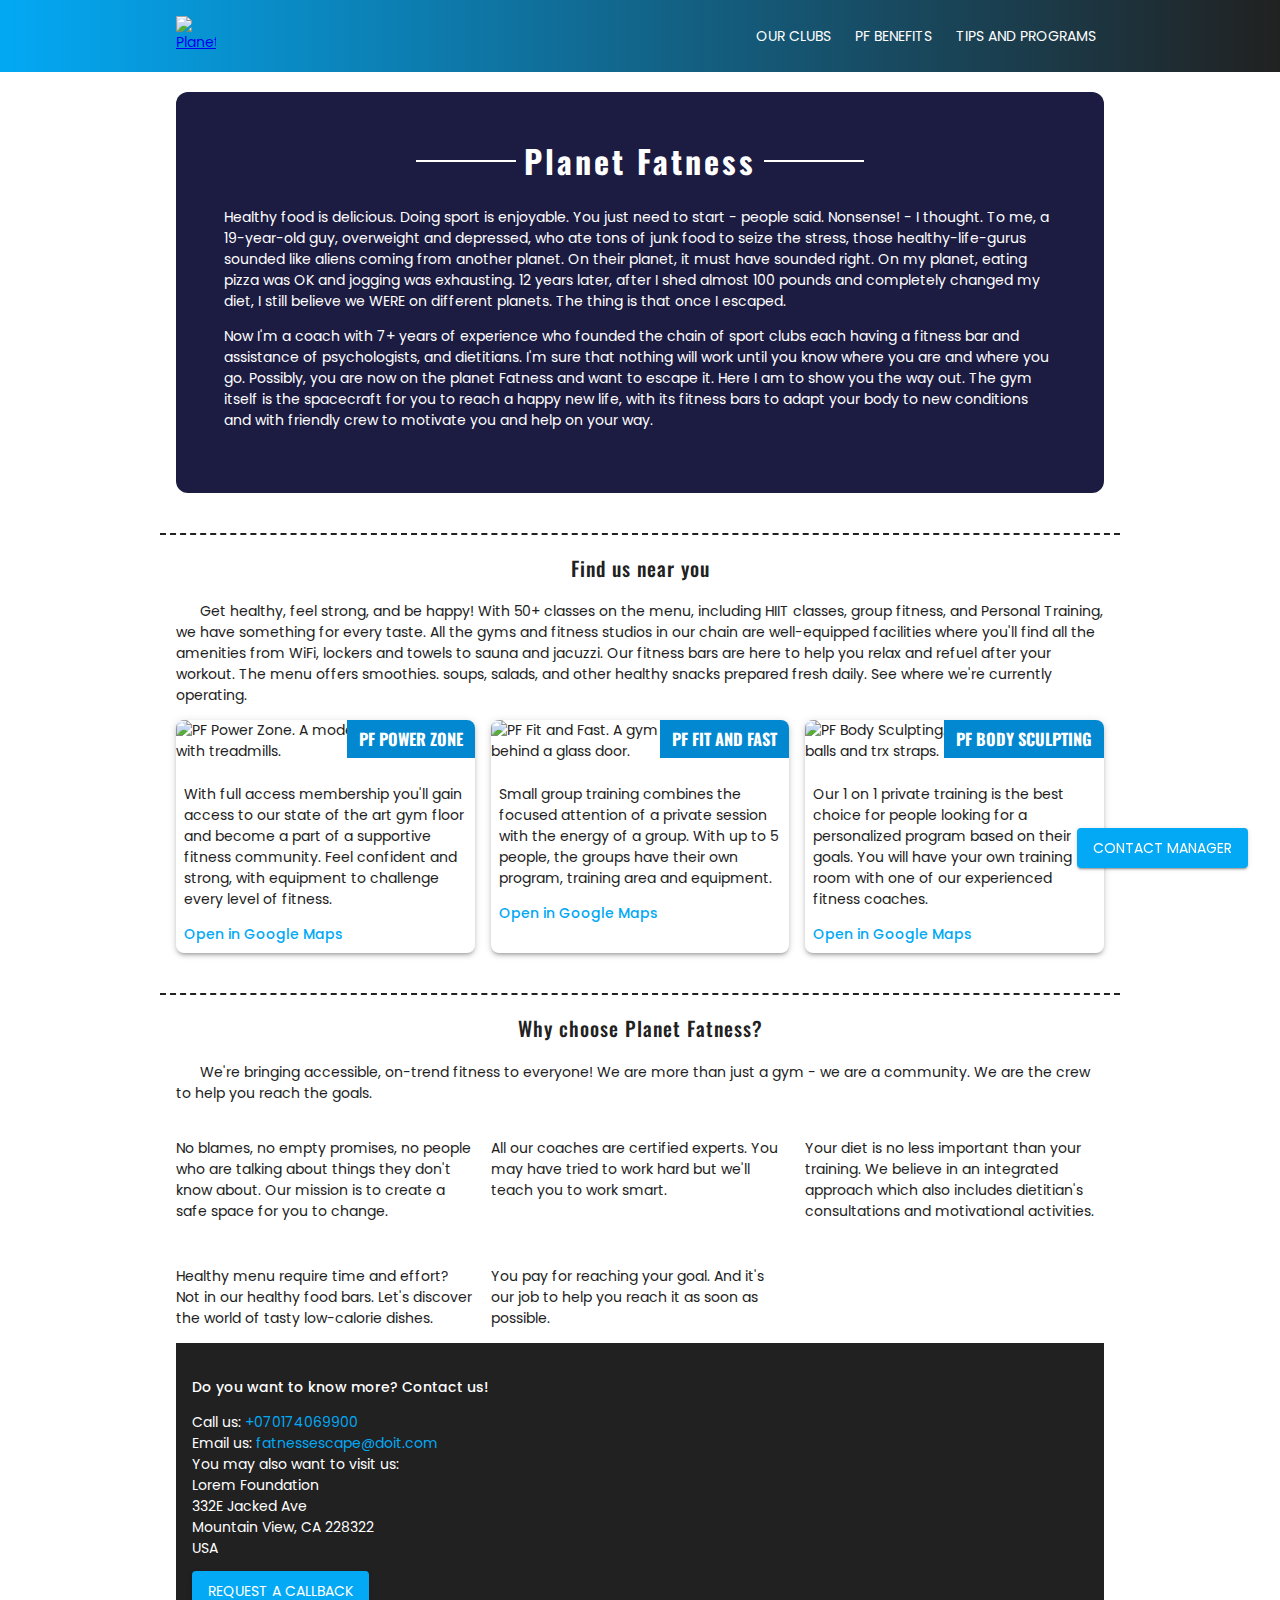
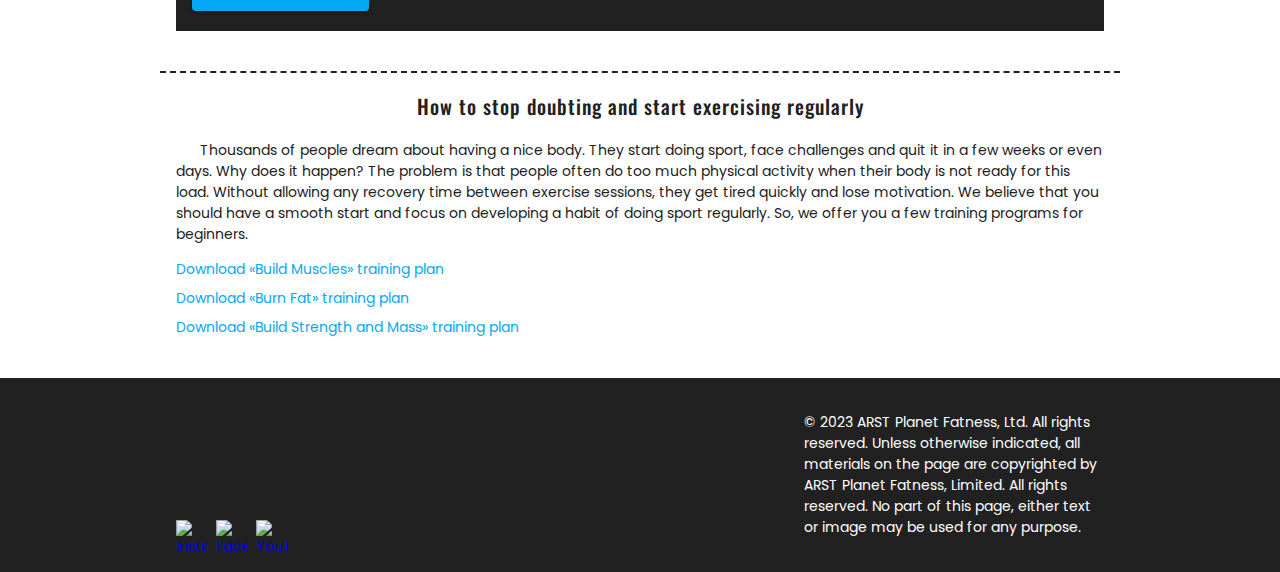
==== commit c38362d5: "modified styles.css, index.html" ====
--- a/index.html
+++ b/index.html
@@ -199,19 +199,29 @@
             </p>
           </li>
         </ol>
-        <p>Do you want to know more? Contact us!</p>
-        <address>
-          Call us: <a href="tel:+070174069900">+070174069900</a> <br />
-          Email us:
-          <a href="mailto:fatnessescape@doit.com">fatnessescape@doit.com</a>
-          <br />
-          You may also want to visit us: <br />
-          Lorem Foundation <br />
-          332E Jacked Ave <br />
-          Mountain View, CA 228322 <br />
-          USA
-        </address>
-        <button type="button">Request a callback</button>
+        <div class="contacts container">
+          <p class="address-title">Do you want to know more? Contact us!</p>
+          <address>
+            <div class="address-text">
+              Call us:
+              <a href="tel:+070174069900" class="address-link">+070174069900</a>
+              <br />
+              Email us:
+              <a href="mailto:fatnessescape@doit.com" class="address-link"
+                >fatnessescape@doit.com</a
+              >
+              <br />
+              You may also want to visit us: <br />
+              Lorem Foundation <br />
+              332E Jacked Ave <br />
+              Mountain View, CA 228322 <br />
+              USA
+            </div>
+          </address>
+          <button type="button" class="request-callback-button">
+            Request a callback
+          </button>
+        </div>
       </section>
       <section class="section container">
         <h2 id="programs" class="section-title">
@@ -290,7 +300,7 @@
             </a>
           </li>
         </ul>
-        <p>
+        <p class="copyright-text">
           &copy; 2023 ARST Planet Fatness, Ltd. All rights reserved. Unless
           otherwise indicated, all materials on the page are copyrighted by ARST
           Planet Fatness, Limited. All rights reserved. No part of this page,
--- a/css/styles.css
+++ b/css/styles.css
@@ -120,11 +120,16 @@
   text-decoration: none;
   font-size: 14px;
   text-transform: uppercase;
+  transition: color 150ms ease-in-out 0ms,
+    background-color 150ms ease-in-out 150ms;
+  border-radius: 4px;
 }
 .page-nav .link:hover,
 .page-nav .link:focus,
 .page-nav .link:active {
   color: #f44336;
+  background-color: #fff;
+  border-radius: 4px;
 }
 .hero {
   padding: 48px;
@@ -192,3 +197,115 @@
   box-shadow: 0px 3px 3px -2px rgba(0, 0, 0, 0.2),
     0px 3px 4px 0px rgba(0, 0, 0, 0.14), 0px 1px 8px 0px rgba(0, 0, 0, 0.12);
 }
+.club-list .content {
+  padding: 8px;
+}
+.club-list .title {
+  position: absolute;
+  top: 0;
+  right: 0;
+  padding: 8px 12px;
+  color: #fff;
+  background-color: #0288d1;
+  text-transform: uppercase;
+  line-height: 1.333;
+}
+.club-list .link {
+  color: #03a9f4;
+  font-weight: 500;
+  font-size: 14px;
+  text-decoration: none;
+}
+.club-list .link:hover,
+.club-list .link:focus {
+  color: #0288d1;
+}
+.club-list .link:active {
+  color: #f44336;
+}
+.benefits {
+  display: flex;
+  flex-wrap: wrap;
+  gap: 16px;
+  margin-top: 20px;
+  margin-bottom: 0;
+  padding: 0;
+  list-style: none;
+}
+.benefits li {
+  flex-basis: calc((100% - 32px) / 3);
+}
+.contacts {
+  color: #fff;
+  background-color: #212121;
+  padding-top: 20px;
+  padding-bottom: 20px;
+}
+.address-link {
+  text-decoration: none;
+  color: #03a9f4;
+}
+.address-link:hover,
+.address-link:focus {
+  color: #0288d1;
+}
+.address-title {
+  font-weight: 500;
+}
+.address-text {
+  font-style: normal;
+}
+.request-callback-button {
+  padding: 12px 16px;
+  margin-top: 12px;
+  border: none;
+  text-transform: uppercase;
+  background-color: #03a9f4;
+  color: #fff;
+  border-radius: 4px;
+  cursor: pointer;
+  box-shadow: rgba(0, 0, 0, 0.2) 0px 3px 1px -2px,
+    rgba(0, 0, 0, 0.14) 0px 2px 2px 0px, rgba(0, 0, 0, 0.12) 0px 1px 5px 0px;
+}
+.request-callback-button:hover {
+  background-color: #0288d1;
+}
+.downloads {
+  margin-bottom: 20px;
+}
+.downloads li:not(:last-child) {
+  margin-bottom: 8px;
+}
+.downloads .link {
+  color: #03a9f4;
+  text-decoration: none;
+}
+.downloads .link:hover,
+.downloads .link:focus {
+  color: #0288d1;
+  text-decoration: underline;
+}
+.downloads .link:active {
+  color: #f44336;
+}
+.page-footer {
+  background-color: #212121;
+  margin-top: 20px;
+  padding-top: 20px;
+  padding-bottom: 20px;
+}
+.page-footer .container {
+  display: flex;
+  align-items: center;
+  justify-content: space-between;
+}
+.social-links {
+  display: flex;
+  gap: 8px;
+  flex-shrink: 0;
+  align-self: flex-end;
+}
+.copyright-text {
+  color: #fff;
+  flex-basis: 300px;
+}
